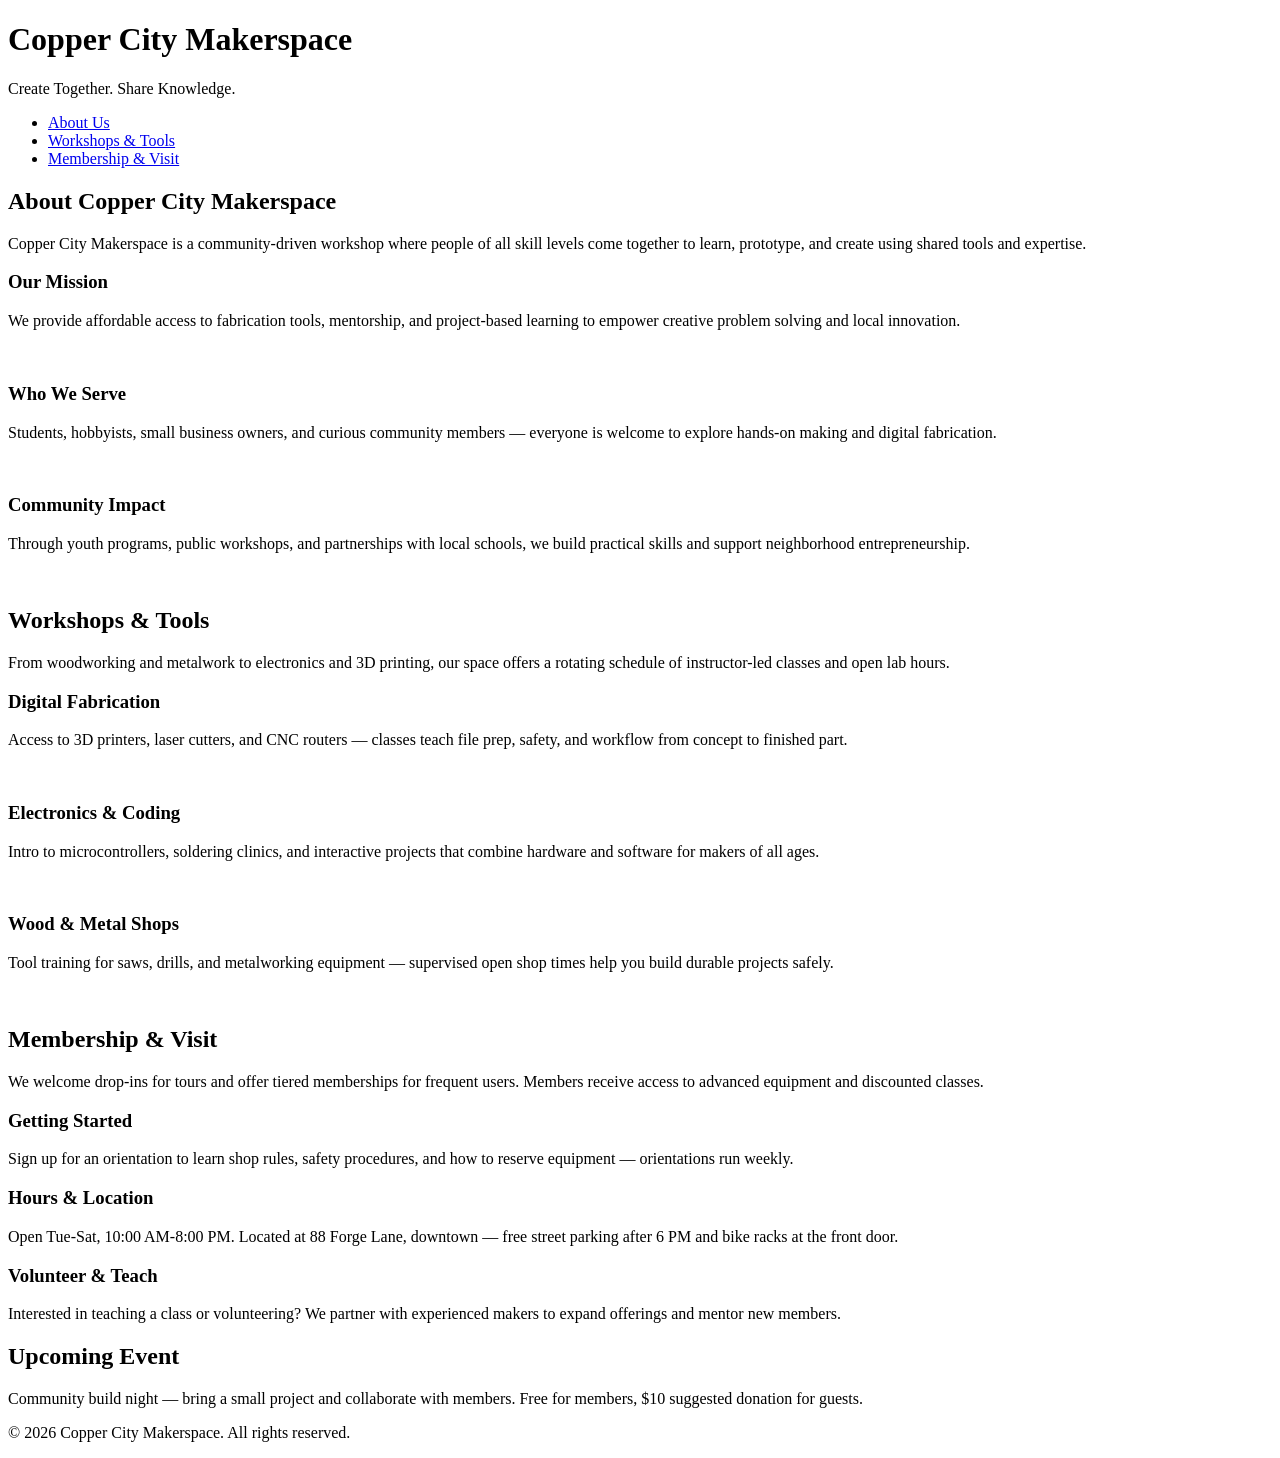
==== index.html @ d5372269 "Added new pages" ====
<!DOCTYPE html>
<html lang="en">
<head>
    <meta charset="UTF-8">
    <meta name="viewport" content="width=device-width, initial-scale=1.0">
    <link rel="stylesheet" href="styles.css">
    <title>Copper City Makerspace</title>
</head>
<body>
    <header>
        <h1>Copper City Makerspace</h1>
        <p>Create Together. Share Knowledge.</p>
    </header>
<nav>
    <ul>
        <li><a href="about.html">About Us</a></li>
        <li><a href="workshops.html">Workshops & Tools</a></li>
        <li><a href="memberships.html">Membership & Visit</a></li>
    </ul>
</nav>
<main>
    <section id="about">
        <h2>About Copper City Makerspace</h2>
        <p>Copper City Makerspace is a community-driven workshop where people of all skill levels come together to learn, prototype, and create using shared tools and expertise.</p>
        <div class="card-row">
            <section>
                <h3>Our Mission</h3>
                <p>We provide affordable access to fabrication tools, mentorship, and project-based learning to empower creative problem solving and local innovation.</p>
                <img src="images/engineering.jpg" alt="" width="300">
            </section>
            <section>
                <h3>Who We Serve</h3>
                <p>Students, hobbyists, small business owners, and curious community members — everyone is welcome to explore hands-on making and digital fabrication.</p>
                <img src="images/ideation.jpg" alt="" width="300">
            </section>
            <section>
                <h3>Community Impact</h3>
                <p>Through youth programs, public workshops, and partnerships with local schools, we build practical skills and support neighborhood entrepreneurship.</p>
                <img src="images/storytelling.jpg" alt="" width="300">
            </section>
        </div>
    </section>
    <section id="workshops">
        <h2>Workshops & Tools</h2>
        <p>From woodworking and metalwork to electronics and 3D printing, our space offers a rotating schedule of instructor-led classes and open lab hours.</p>
        <div class="card-row">
            <section>
                <h3>Digital Fabrication</h3>
                <p>Access to 3D printers, laser cutters, and CNC routers — classes teach file prep, safety, and workflow from concept to finished part.</p>
                <img src="images/3Dprinter.jpg" alt="" width="300">
            </section>
            <section>
                <h3>Electronics & Coding</h3>
                <p>Intro to microcontrollers, soldering clinics, and interactive projects that combine hardware and software for makers of all ages.</p>
                <img src="images/microcontroller.jpg" alt="" width="300">
            </section>
            <section>
                <h3>Wood & Metal Shops</h3>
                <p>Tool training for saws, drills, and metalworking equipment — supervised open shop times help you build durable projects safely.</p>
                <img src="images/metalworking.jpg" alt="" width="300">
            </section>
        </div>
    </section>
    <section id="memberships">
        <h2>Membership & Visit</h2>
        <p>We welcome drop-ins for tours and offer tiered memberships for frequent users. Members receive access to advanced equipment and discounted classes.</p>
        <div class="card-row"> 
            <section>
                <h3>Getting Started</h3>
                <p>Sign up for an orientation to learn shop rules, safety procedures, and how to reserve equipment — orientations run weekly.</p>
            </section>
            <section>
                <h3>Hours & Location</h3>
                <p>Open Tue-Sat, 10:00 AM-8:00 PM. Located at 88 Forge Lane, downtown — free street parking after 6 PM and bike racks at the front door.</p>
            </section>
            <section>
                <h3>Volunteer & Teach</h3>
                <p>Interested in teaching a class or volunteering? We partner with experienced makers to expand offerings and mentor new members.</p>
            </section>
        </div>
    </section>
</main>
<aside>
    <h2>Upcoming Event</h2>
    <p>Community build night — bring a small project and collaborate with members. Free for members, $10 suggested donation for guests.</p>
</aside>
<footer>
    <p>&copy; 2026 Copper City Makerspace. All rights reserved.</p>
</footer>
</body>
</html>
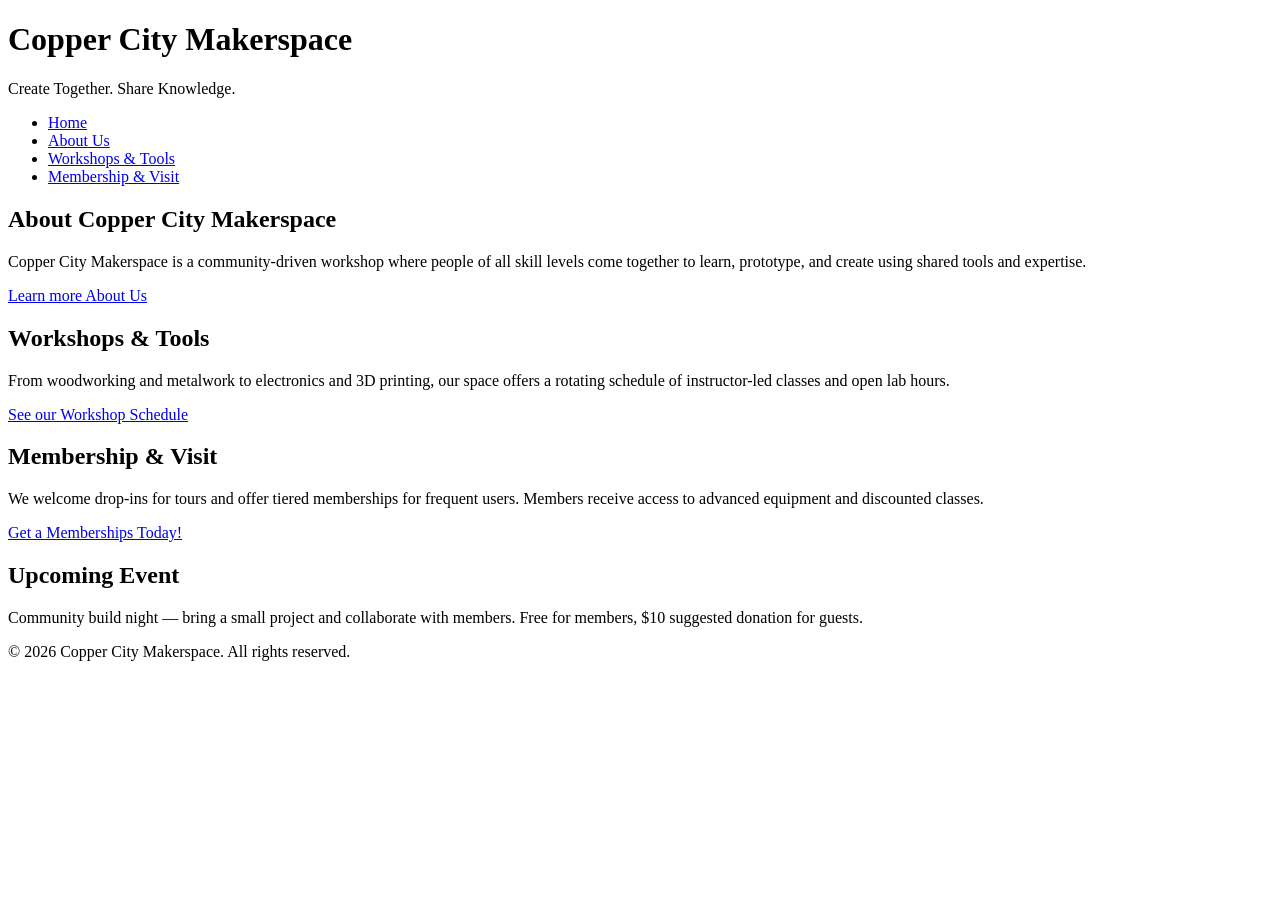
==== commit 68e9b522: "Next Iteration of html complete" ====
--- a/index.html
+++ b/index.html
@@ -13,6 +13,7 @@
     </header>
 <nav>
     <ul>
+        <li><a href="index.html">Home</a></li>
         <li><a href="about.html">About Us</a></li>
         <li><a href="workshops.html">Workshops & Tools</a></li>
         <li><a href="memberships.html">Membership & Visit</a></li>
@@ -22,62 +23,16 @@
     <section id="about">
         <h2>About Copper City Makerspace</h2>
         <p>Copper City Makerspace is a community-driven workshop where people of all skill levels come together to learn, prototype, and create using shared tools and expertise.</p>
-        <div class="card-row">
-            <section>
-                <h3>Our Mission</h3>
-                <p>We provide affordable access to fabrication tools, mentorship, and project-based learning to empower creative problem solving and local innovation.</p>
-                <img src="images/engineering.jpg" alt="" width="300">
-            </section>
-            <section>
-                <h3>Who We Serve</h3>
-                <p>Students, hobbyists, small business owners, and curious community members — everyone is welcome to explore hands-on making and digital fabrication.</p>
-                <img src="images/ideation.jpg" alt="" width="300">
-            </section>
-            <section>
-                <h3>Community Impact</h3>
-                <p>Through youth programs, public workshops, and partnerships with local schools, we build practical skills and support neighborhood entrepreneurship.</p>
-                <img src="images/storytelling.jpg" alt="" width="300">
-            </section>
-        </div>
+        <a href="about.html">Learn more About Us</a>
     </section>
     <section id="workshops">
         <h2>Workshops & Tools</h2>
         <p>From woodworking and metalwork to electronics and 3D printing, our space offers a rotating schedule of instructor-led classes and open lab hours.</p>
-        <div class="card-row">
-            <section>
-                <h3>Digital Fabrication</h3>
-                <p>Access to 3D printers, laser cutters, and CNC routers — classes teach file prep, safety, and workflow from concept to finished part.</p>
-                <img src="images/3Dprinter.jpg" alt="" width="300">
-            </section>
-            <section>
-                <h3>Electronics & Coding</h3>
-                <p>Intro to microcontrollers, soldering clinics, and interactive projects that combine hardware and software for makers of all ages.</p>
-                <img src="images/microcontroller.jpg" alt="" width="300">
-            </section>
-            <section>
-                <h3>Wood & Metal Shops</h3>
-                <p>Tool training for saws, drills, and metalworking equipment — supervised open shop times help you build durable projects safely.</p>
-                <img src="images/metalworking.jpg" alt="" width="300">
-            </section>
-        </div>
+        <a href="workshops.html">See our Workshop Schedule</a>
     </section>
-    <section id="memberships">
         <h2>Membership & Visit</h2>
         <p>We welcome drop-ins for tours and offer tiered memberships for frequent users. Members receive access to advanced equipment and discounted classes.</p>
-        <div class="card-row"> 
-            <section>
-                <h3>Getting Started</h3>
-                <p>Sign up for an orientation to learn shop rules, safety procedures, and how to reserve equipment — orientations run weekly.</p>
-            </section>
-            <section>
-                <h3>Hours & Location</h3>
-                <p>Open Tue-Sat, 10:00 AM-8:00 PM. Located at 88 Forge Lane, downtown — free street parking after 6 PM and bike racks at the front door.</p>
-            </section>
-            <section>
-                <h3>Volunteer & Teach</h3>
-                <p>Interested in teaching a class or volunteering? We partner with experienced makers to expand offerings and mentor new members.</p>
-            </section>
-        </div>
+        <a href="memberships.html">Get a Memberships Today!</a>
     </section>
 </main>
 <aside>
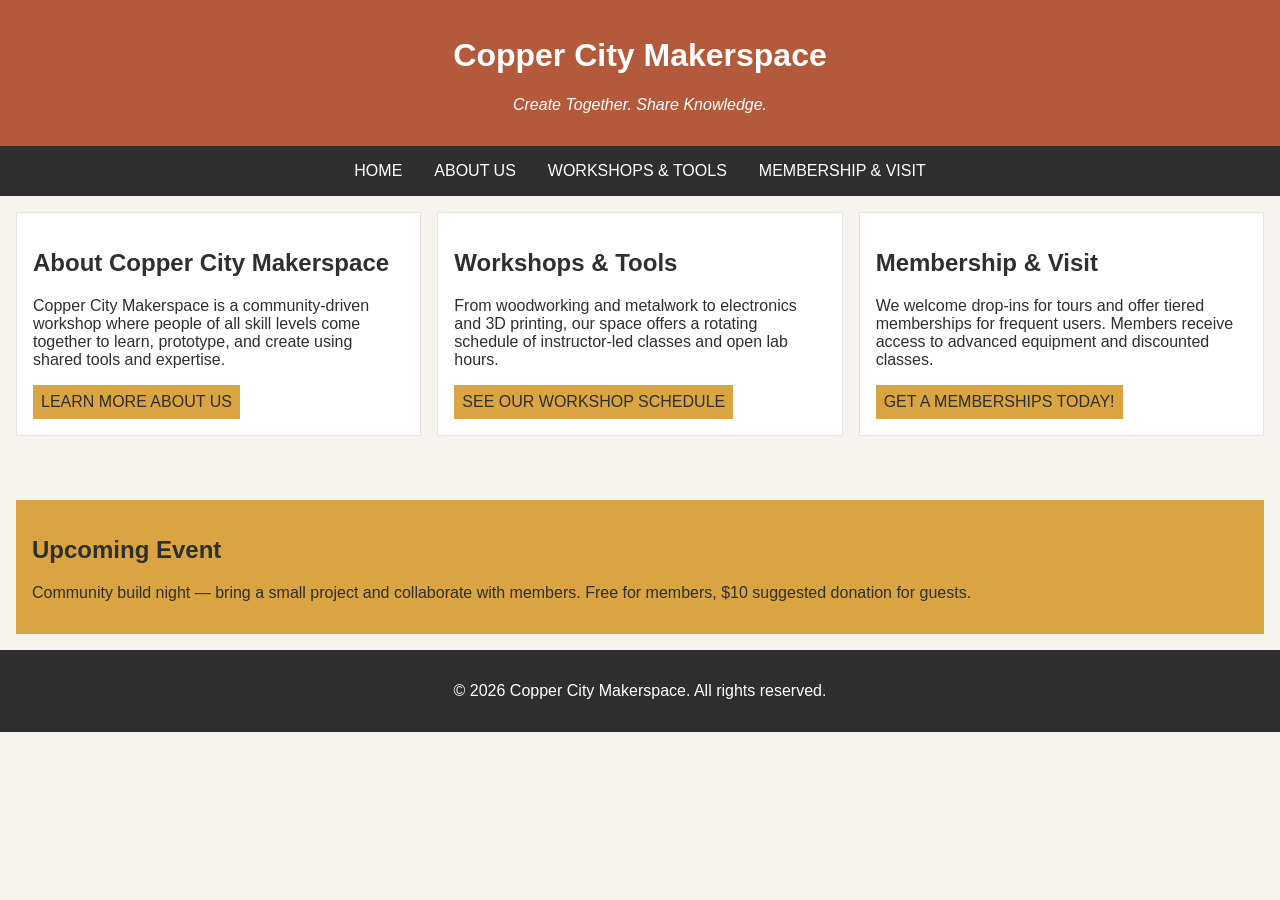
==== commit a5936f6c: "completed iteration for multipage" ====
--- a/index.html
+++ b/index.html
@@ -19,7 +19,7 @@
         <li><a href="memberships.html">Membership & Visit</a></li>
     </ul>
 </nav>
-<main>
+<main class="card-row">
     <section id="about">
         <h2>About Copper City Makerspace</h2>
         <p>Copper City Makerspace is a community-driven workshop where people of all skill levels come together to learn, prototype, and create using shared tools and expertise.</p>
@@ -30,6 +30,7 @@
         <p>From woodworking and metalwork to electronics and 3D printing, our space offers a rotating schedule of instructor-led classes and open lab hours.</p>
         <a href="workshops.html">See our Workshop Schedule</a>
     </section>
+    <section id="memberships">
         <h2>Membership & Visit</h2>
         <p>We welcome drop-ins for tours and offer tiered memberships for frequent users. Members receive access to advanced equipment and discounted classes.</p>
         <a href="memberships.html">Get a Memberships Today!</a>
--- a/styles.css
+++ b/styles.css
@@ -0,0 +1,125 @@
+/* =====  CSS by Christina Carrasquilla, updated by Kourtni Hansen =====  */
+
+/* ===== Color Palette 
+
+Copper:#B35A3C
+Charcoal:#2F2F2F
+Light Background:#F7F4EF
+Card Background:#FFFFFF
+Soft Gold:#D9A441
+Border:#E5E5E5
+
+===== */
+
+/* ===== GLOBAL (Base) Styles ===== */
+
+body {
+    font-family: Arial, sans-serif;
+    margin: 0;
+    background-color: #F7F4EF;
+    color: #2F2F2F;
+    display:grid;
+    grid-template-columns: 1fr;
+}
+
+header {
+    background-color: #B35A3C;
+    color: white;
+    text-align: center;
+    padding: 1rem;
+}
+
+header img {
+    margin-top: 0.5rem;
+}
+header p {
+    font-style:italic;
+}
+nav {
+    background-color: #2F2F2F;
+    padding:.5rem;
+}
+
+nav ul {
+    list-style: none;
+    margin: 0;
+    padding: 0;
+}
+
+nav a {
+    color: white;
+    text-decoration: none;
+    padding: 0.5rem;
+    display: inline-block;
+    text-transform:uppercase;
+}
+
+nav a:hover {
+    background-color: #B35A3C;
+}
+
+main {
+    padding: 1rem;
+}
+
+main a {
+    background-color: #D9A441;
+    color: #2F2F2F;
+    text-decoration: none;
+    padding: 0.5rem;
+    display: inline-block;
+    text-transform:uppercase;
+}
+
+main a:hover {
+    background-color: #B35A3C;
+    color: white;
+}
+
+section {
+    margin-bottom: 2rem;
+}
+
+.card-row section {
+    background-color: white;
+    border: 1px solid #E5E5E5;
+    padding: 1rem;
+}
+
+img {
+    display: block;
+    margin-top: 0.5rem;
+    max-width: 100%;
+}
+
+aside {
+    background-color: #D9A441;
+    padding: 1rem;
+    margin: 1rem;
+}
+
+footer {
+    background-color: #2F2F2F;
+    color: white;
+    text-align: center;
+    padding: 1rem;
+}
+
+/* ======== MEDIA QUERY (MEDIUM) ======= */
+
+@media screen and (min-width:817px){
+    nav ul {
+        display: flex;
+        justify-content: center;
+        gap: 1rem;
+    }   
+
+    .card-row {
+        display: flex;
+        gap: 1rem;
+    }
+
+    .card-row section {
+        width: 30%;
+    }
+}
